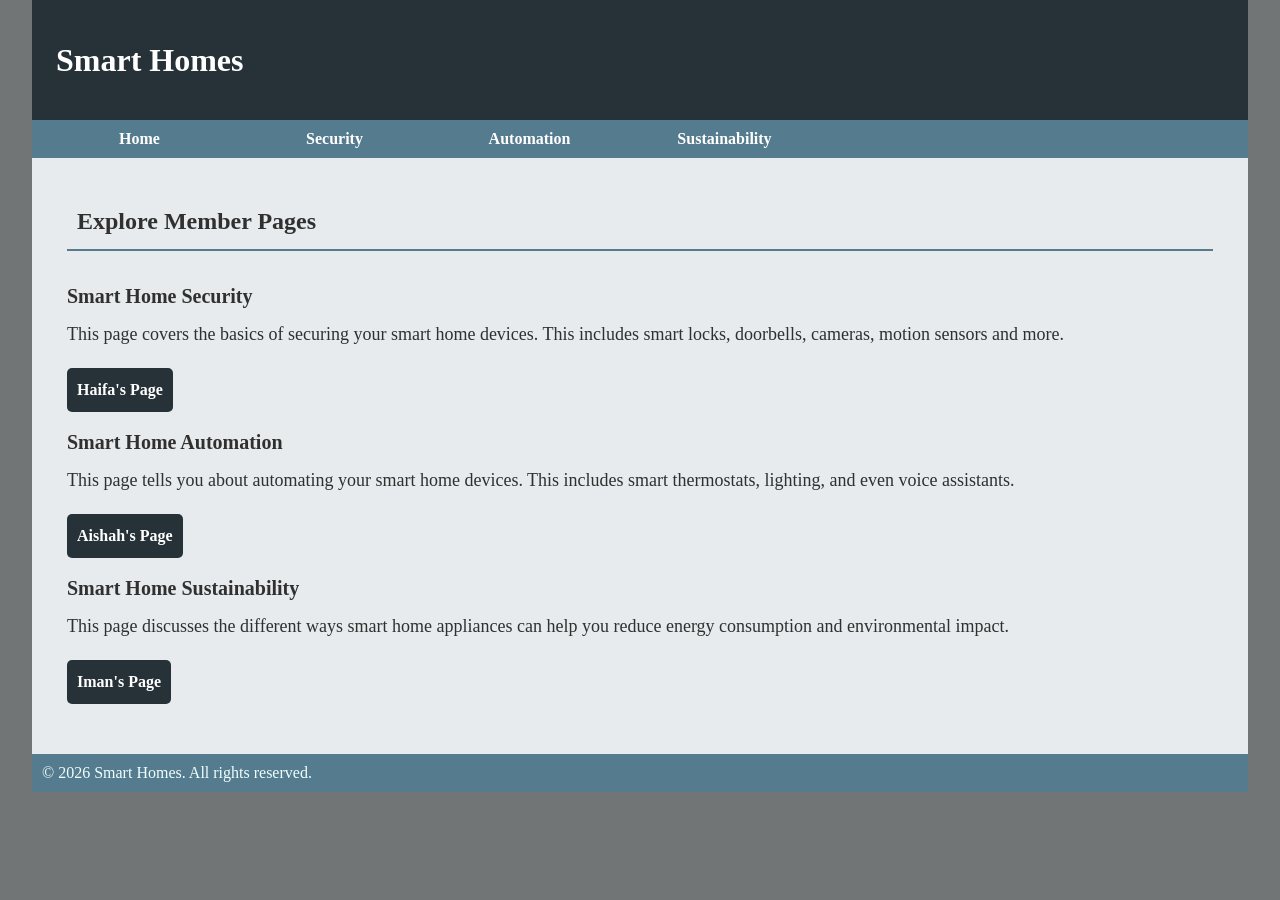
==== index.html @ ae4778a6 "save changes" ====
<!DOCTYPE html>
<html lang="en">
<head>
    <meta charset="UTF-8">
    <meta name="viewport" content="width=device-width, initial-scale=1.0">
    <meta name="description" content="Smart Homes">
    <meta name="keywords" content="HTML, CSS, tutorial">
    <meta name="author" content="Aishah, Iman and Haifa">
    <title>Lesson 1: Security</title>
    <link rel="stylesheet" href="assets/css/style.css">
    </head>
</head>
<body>
    <header>
        <h1>Smart Homes</h1>
    </header>
    <nav>
        <ul>
            <li><a href="index.html">Home</a></li>
            <li><a href="hifa.html">Security</a></li>
            <li><a href="aishah.html">Automation</a></li>
            <li><a href="iman.html">Sustainability</a></li>
        </ul>
    </nav>
    <main>
    <div>
    <h2>Explore Member Pages</h2>
        <h3>Smart Home Security</h3>
        <p>This page covers the basics of securing your smart home devices. This includes smart locks, doorbells, cameras, motion sensors and more.</p>
        <a href="haifa.html">Haifa's Page</a>
        <h3>Smart Home Automation</h3>
        <p>This page tells you about automating your smart home devices. This includes smart thermostats, lighting, and even voice assistants.</p>
        <a href="aishah.html">Aishah's Page</a>
        <h3>Smart Home Sustainability</h3>
        <p>This page discusses the different ways smart home appliances can help you reduce energy consumption and environmental impact.</p>
        <a href="iman.html">Iman's Page</a>

    </div>
    </main>
    <footer>
        <p>&copy; 2026 Smart Homes. All rights reserved.</p>
    </footer>
</body>
</html>
---- assets/css/style.css ----
*{box-sizing:border-box;
    padding:0;
    margin:0;}

    /**HEADER**/
header {
    background: #263238;
    color: white;
    padding:0px 24px;
    height:120px;
    line-height: 120px;
}

/**body**/
body {
    background: #717576;
    color: #303030;
    font-family: 'Trebuchet MS', 'sans-serif';
    min-height: 100vh;
    width:95%;
    margin:0 auto;}
    
/**MAIN**/  
main {
    padding: 20px;
    line-height: 1.5;
    background: #e7ebed;}

nav{background: #547b8e;
    color: white;
    width : 100%;}

nav ul{display:grid;
    grid-template-columns: repeat(auto-fit, minmax(150px, 1fr));
    max-width:800px;
    padding: 10px;
    text-align:center;
    list-style-type:none;}

nav a{text-decoration:none;
    color: white;
    font-weight:bold;
    padding: 10px;}

nav a:hover{background: #EAF0F8;
    color: #263238;}

div{background: #e7ebed;
    padding: 10px;
    margin:5px;}

div h3{font-size: 20px;
    margin-bottom: 10px;}

div p{font-size: 18px;
    line-height:1.5;
    margin-bottom: 20px;}

div a{text-decoration: none;
    font-weight: bold;
    display:inline-block;
    background: #263238;
    color: white;
    border-radius: 5px;
    padding: 10px;
    margin-bottom: 15px;}

div a:hover{background: #EAF0F8;
    color: #263238;}

div h2{font-size: 24px;
    margin-bottom: 30px;
    padding: 10px;
    border-bottom: 2px solid #547b8e;}
    
/**footer**/
footer{color:azure;
background-color:#547b8e;
padding:10px;}
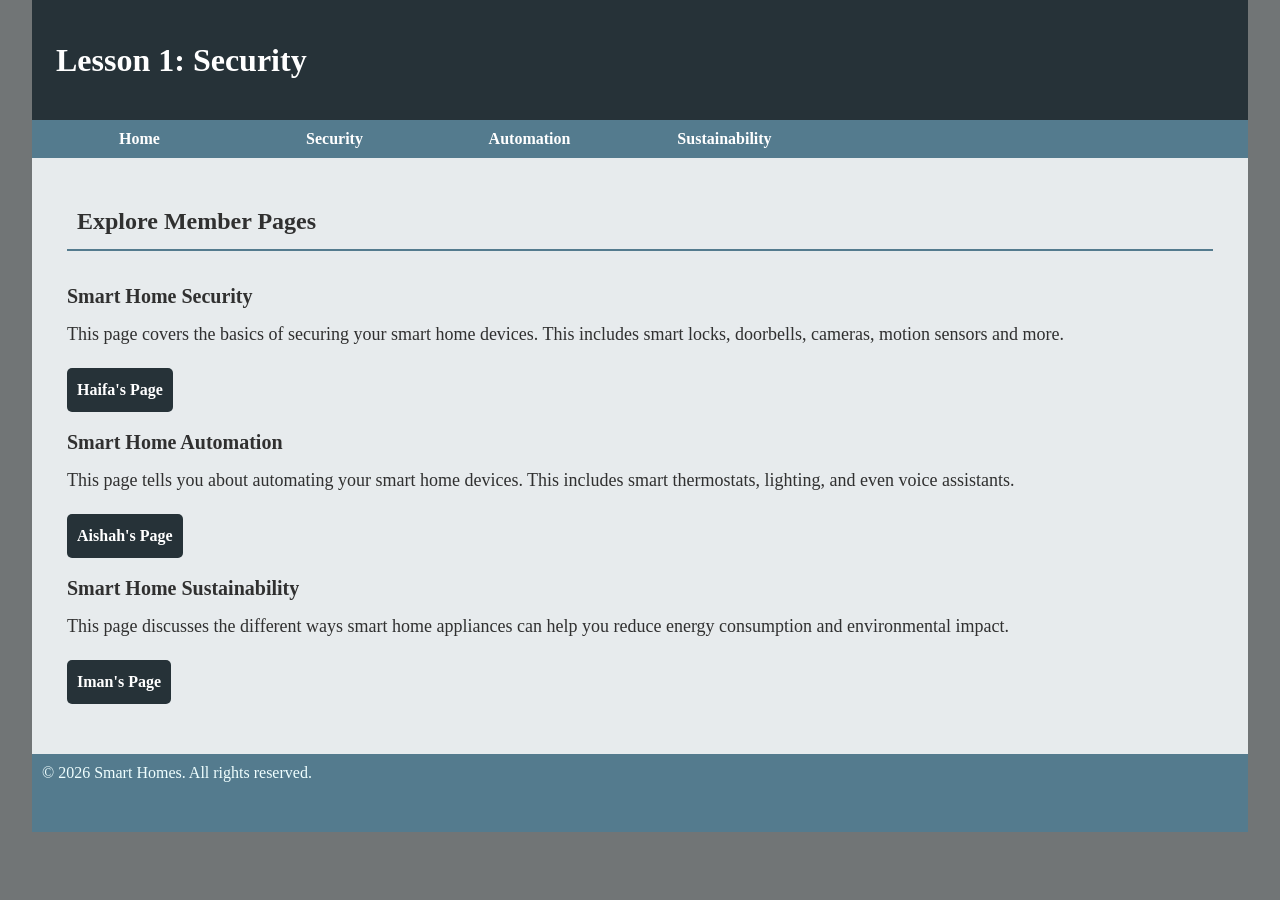
==== commit 99af08af: "Merge branch 'main' of https://github.com/Ash21-bussiness/hw-3" ====
--- a/index.html
+++ b/index.html
@@ -12,7 +12,7 @@
 </head>
 <body>
     <header>
-        <h1>Smart Homes</h1>
+        <h1>Lesson 1: Security</h1>
     </header>
     <nav>
         <ul>
@@ -41,4 +41,8 @@
         <p>&copy; 2026 Smart Homes. All rights reserved.</p>
     </footer>
 </body>
+
+<footer>
+
+<footer>
 </html>
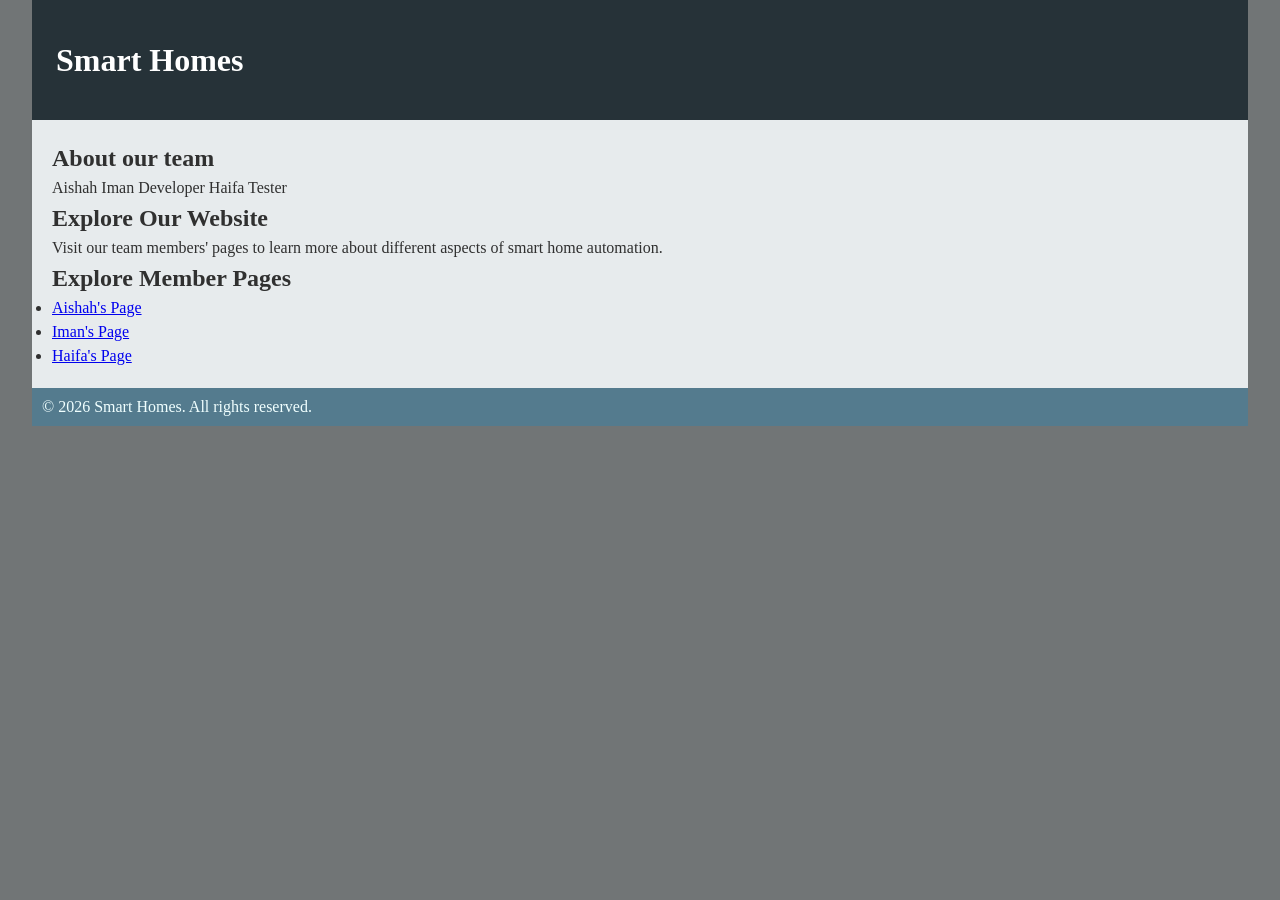
==== commit b0d80da1: "done" ====
--- a/index.html
+++ b/index.html
@@ -12,37 +12,42 @@
 </head>
 <body>
     <header>
-        <h1>Lesson 1: Security</h1>
+        <h1>Smart Homes</h1>
     </header>
-    <nav>
-        <ul>
-            <li><a href="index.html">Home</a></li>
-            <li><a href="hifa.html">Security</a></li>
-            <li><a href="aishah.html">Automation</a></li>
-            <li><a href="iman.html">Sustainability</a></li>
-        </ul>
-    </nav>
     <main>
-    <div>
+        <h2>About our team</h2>
+        <table></table>
+            <tr>
+                <td>Aishah</td>
+                <td></td>
+            </tr>
+            <tr>
+                <td>Iman</td>
+                <td>Developer</td>
+            </tr>
+            <tr>
+                <td>Haifa</td>
+                <td>Tester</td>
+            </tr>
+    <p></p>
+     <h2>Explore Our Website</h2>
+
+    <p>
+        Visit our team members' pages to learn more about different
+        aspects of smart home automation.
+    </p>
+    <aside>
     <h2>Explore Member Pages</h2>
-        <h3>Smart Home Security</h3>
-        <p>This page covers the basics of securing your smart home devices. This includes smart locks, doorbells, cameras, motion sensors and more.</p>
-        <a href="haifa.html">Haifa's Page</a>
-        <h3>Smart Home Automation</h3>
-        <p>This page tells you about automating your smart home devices. This includes smart thermostats, lighting, and even voice assistants.</p>
-        <a href="aishah.html">Aishah's Page</a>
-        <h3>Smart Home Sustainability</h3>
-        <p>This page discusses the different ways smart home appliances can help you reduce energy consumption and environmental impact.</p>
-        <a href="iman.html">Iman's Page</a>
 
-    </div>
+    <ul>
+        <li><a href="aishah.html">Aishah's Page</a></li>
+        <li><a href="iman.html">Iman's Page</a></li>
+        <li><a href="haifa.html">Haifa's Page</a></li>
+    </ul>
+</aside>
     </main>
     <footer>
         <p>&copy; 2026 Smart Homes. All rights reserved.</p>
     </footer>
 </body>
-
-<footer>
-
-<footer>
 </html>
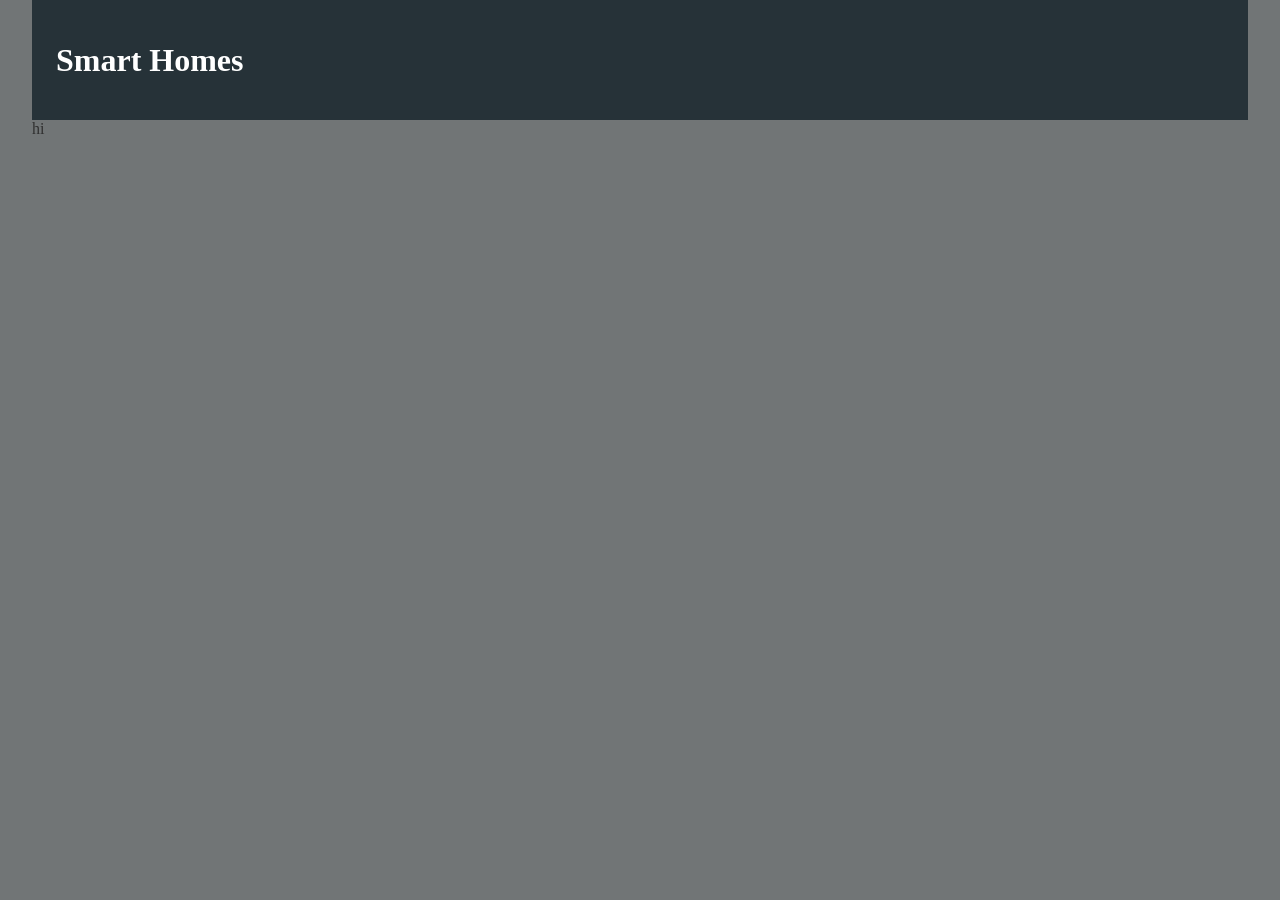
==== commit b90b3487: "Merge branch 'main' of https://github.com/Ash21-bussiness/hw-3" ====
--- a/index.html
+++ b/index.html
@@ -14,40 +14,6 @@
     <header>
         <h1>Smart Homes</h1>
     </header>
-    <main>
-        <h2>About our team</h2>
-        <table></table>
-            <tr>
-                <td>Aishah</td>
-                <td></td>
-            </tr>
-            <tr>
-                <td>Iman</td>
-                <td>Developer</td>
-            </tr>
-            <tr>
-                <td>Haifa</td>
-                <td>Tester</td>
-            </tr>
-    <p></p>
-     <h2>Explore Our Website</h2>
-
-    <p>
-        Visit our team members' pages to learn more about different
-        aspects of smart home automation.
-    </p>
-    <aside>
-    <h2>Explore Member Pages</h2>
-
-    <ul>
-        <li><a href="aishah.html">Aishah's Page</a></li>
-        <li><a href="iman.html">Iman's Page</a></li>
-        <li><a href="haifa.html">Haifa's Page</a></li>
-    </ul>
-</aside>
-    </main>
-    <footer>
-        <p>&copy; 2026 Smart Homes. All rights reserved.</p>
-    </footer>
+    <p>hi</p>
 </body>
 </html>
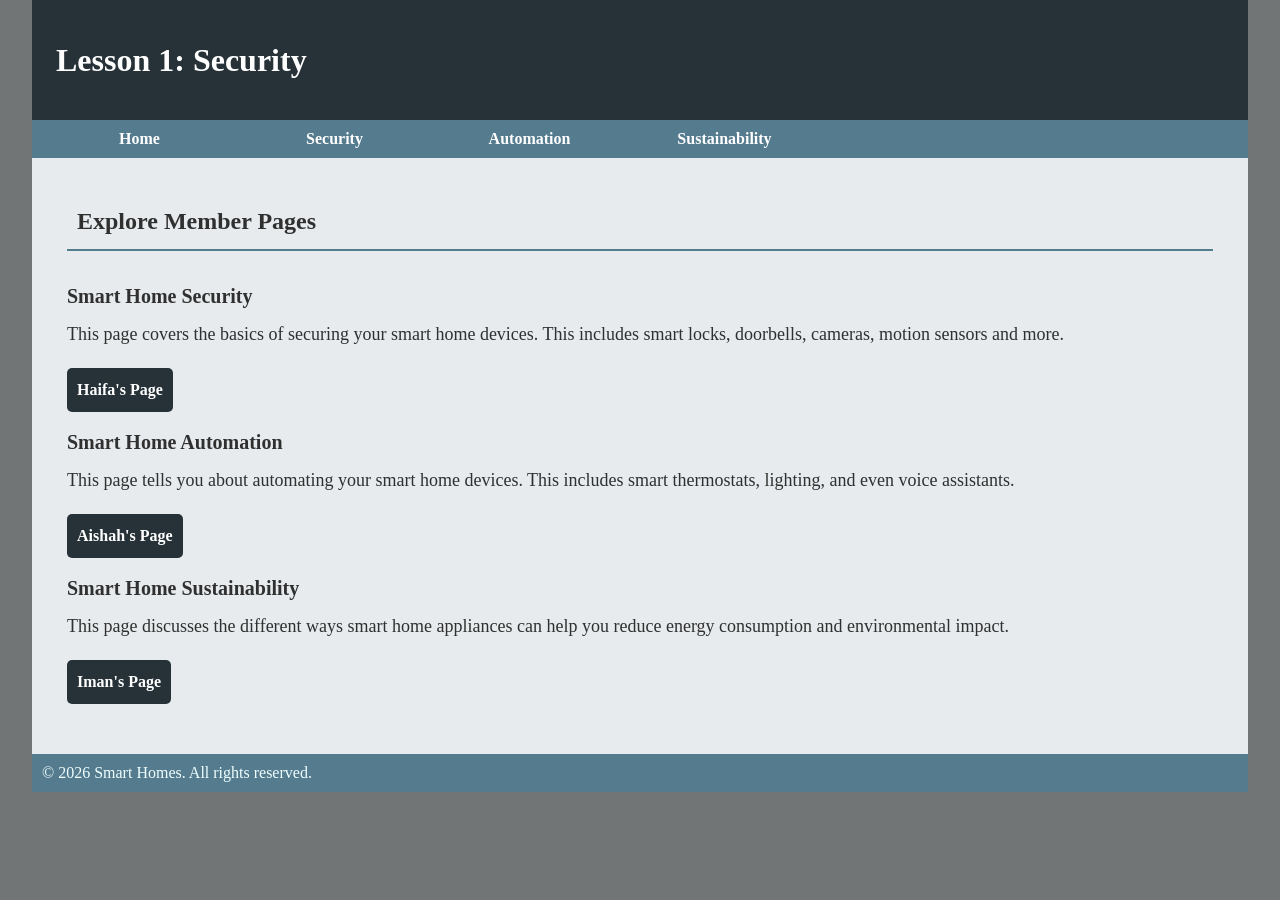
==== commit 1b253186: "done" ====
--- a/index.html
+++ b/index.html
@@ -12,8 +12,33 @@
 </head>
 <body>
     <header>
-        <h1>Smart Homes</h1>
+        <h1>Lesson 1: Security</h1>
     </header>
-    <p>hi</p>
+    <nav>
+        <ul>
+            <li><a href="index.html">Home</a></li>
+            <li><a href="haifa.html">Security</a></li>
+            <li><a href="aishah.html">Automation</a></li>
+            <li><a href="iman.html">Sustainability</a></li>
+        </ul>
+    </nav>
+    <main>
+    <div>
+    <h2>Explore Member Pages</h2>
+        <h3>Smart Home Security</h3>
+        <p>This page covers the basics of securing your smart home devices. This includes smart locks, doorbells, cameras, motion sensors and more.</p>
+        <a href="haifa.html">Haifa's Page</a>
+        <h3>Smart Home Automation</h3>
+        <p>This page tells you about automating your smart home devices. This includes smart thermostats, lighting, and even voice assistants.</p>
+        <a href="aishah.html">Aishah's Page</a>
+        <h3>Smart Home Sustainability</h3>
+        <p>This page discusses the different ways smart home appliances can help you reduce energy consumption and environmental impact.</p>
+        <a href="iman.html">Iman's Page</a>
+
+    </div>
+    </main>
+    <footer>
+        <p>&copy; 2026 Smart Homes. All rights reserved.</p>
+    </footer>
 </body>
 </html>
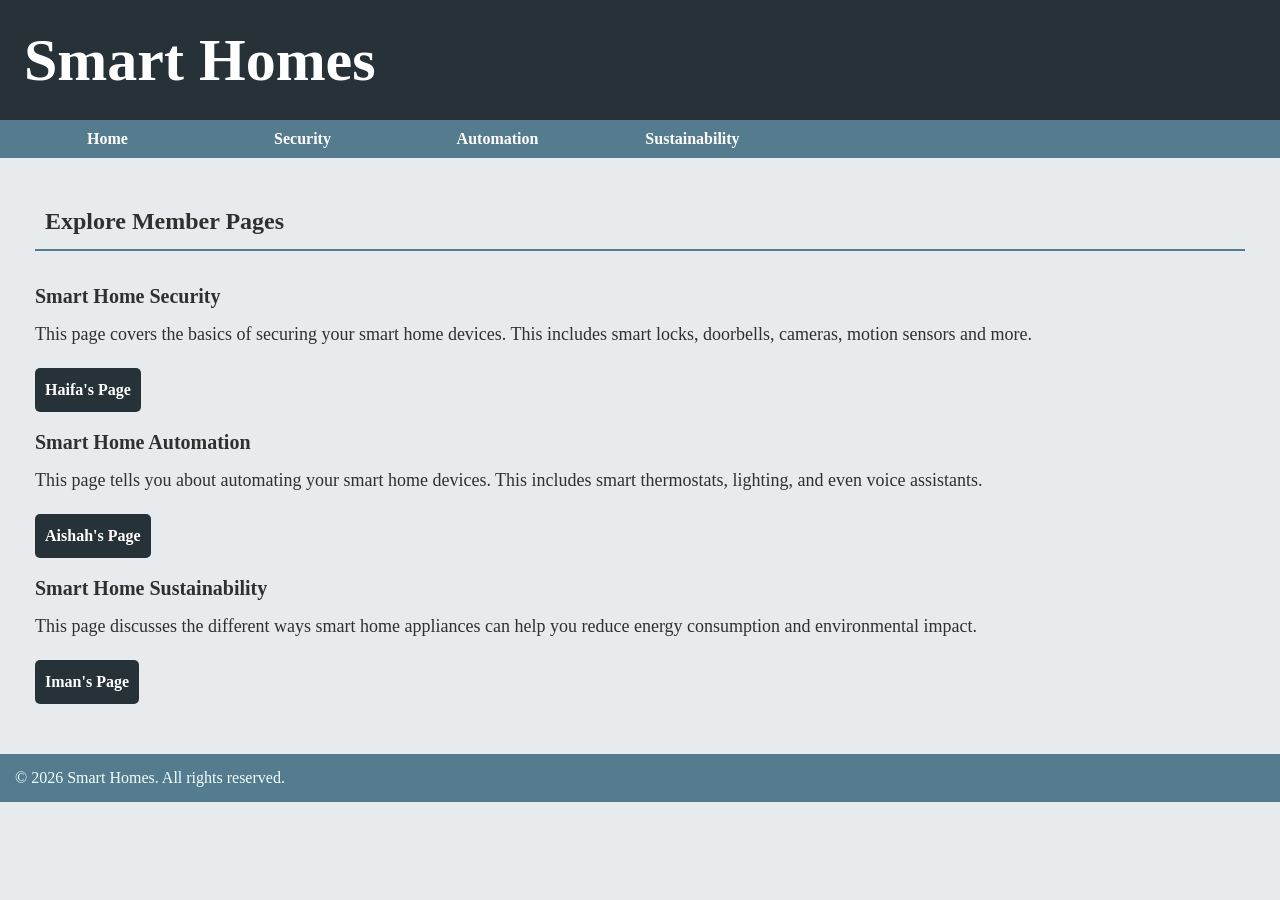
==== commit 27dc77fb: "done" ====
--- a/index.html
+++ b/index.html
@@ -6,13 +6,13 @@
     <meta name="description" content="Smart Homes">
     <meta name="keywords" content="HTML, CSS, tutorial">
     <meta name="author" content="Aishah, Iman and Haifa">
-    <title>Lesson 1: Security</title>
+    <title>SMART HOMES</title>
     <link rel="stylesheet" href="assets/css/style.css">
     </head>
 </head>
 <body>
     <header>
-        <h1>Lesson 1: Security</h1>
+        <h1>Smart Homes</h1>
     </header>
     <nav>
         <ul>
--- a/assets/css/style.css
+++ b/assets/css/style.css
@@ -6,24 +6,28 @@
 header {
     background: #263238;
     color: white;
+    grid-column: 1 / 4;
     padding:0px 24px;
     height:120px;
+    width:100%;
     line-height: 120px;
+    font-size: 30px;
 }
 
 /**body**/
 body {
-    background: #717576;
+    background: #e7ebed;;
     color: #303030;
     font-family: 'Trebuchet MS', 'sans-serif';
     min-height: 100vh;
-    width:95%;
+    width:100%;
     margin:0 auto;}
     
 /**MAIN**/  
 main {
     padding: 20px;
     line-height: 1.5;
+    width:100%;
     background: #e7ebed;}
 
 nav{background: #547b8e;
@@ -76,4 +80,4 @@
 /**footer**/
 footer{color:azure;
 background-color:#547b8e;
-padding:10px;}+padding:15px;}
